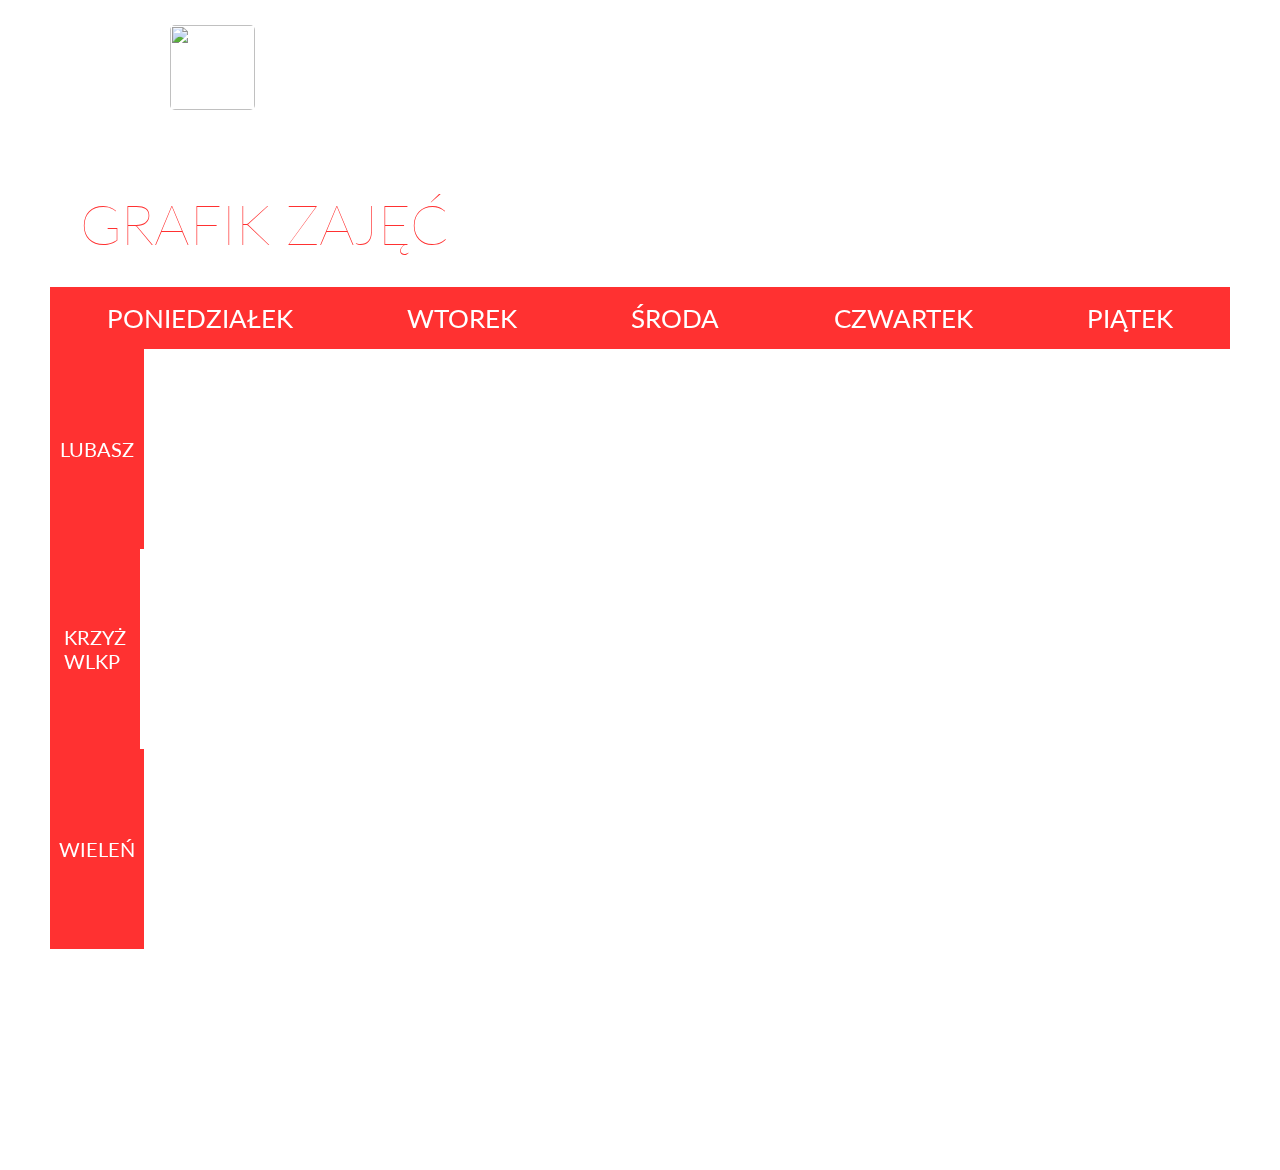
==== grafik-zajec.html @ 1f19d0d8 "Wielkopolska Akademia Sztuk Walki - próba 1" ====
<!DOCTYPE html>
<html lang="pl">
<head>
    <meta charset="UTF-8">
    <title>Wielkopolska Akademia Sztuk Walki</title>
    <meta content="width=device-width, initial-scale=1" name="viewport"/>
    <meta name="keywords" content="Lubasz, GminaLubasz, Śmieszkowo, Czarnków, Trzcianka, Piła, Poznań, Atrakcje, Lubasz, Miasto Czarnków, MMA, kickboxing, karate" />
    <meta name="description" content="OPIS"/>
    <link rel="stylesheet" type="text/css" href="grafik-zajec.css">
    <link rel="icon" href="img/waswlogo.png"/>
    <link rel="preconnect" href="https://fonts.googleapis.com">
    <link rel="preconnect" href="https://fonts.gstatic.com" crossorigin>
    <link href="https://fonts.googleapis.com/css2?family=Lato&display=swap" rel="stylesheet"> 
    <link rel="stylesheet" href="https://cdnjs.cloudflare.com/ajax/libs/font-awesome/6.2.0/css/all.min.css">
    <script src="script.js" defer></script>
    <script defer src="onload.js"></script>
</head>
<body>

    <nav class="navbar">
        <div class="content">
          <div class="logo">
            <img src="img/waswlogo.png">
          </div>
          

          <div class="icon menu-btn menu">
            <i class="fas fa-bars"></i>
          </div>
          <ul class="menu-list">
            
            <div class="icon cancel-btn">
                <i class="fas fa-times"></i>
              </div>
            <li><a href="#team">KADRA</a></li>
            <li><a href="#location">LOKALIZACJA</a></li>
            <li><a href="index.html">STRONA GŁÓWNA</a></li>
            <li><a href="#location">KONTAKT</a></li>
          </ul>
        </div>
      </nav>

    <video autoplay loop muted plays-inline class="background-video">
        <source src="img/dym.mp4" type="video/mp4">
    </video>
   
    <section id="time-spend" class="hidden">


        <div class="big-container">
            
        <h4>GRAFIK ZAJĘĆ</h4>

            <div class="grid-container">
                <ul class="up-table-weekdays">
                    <li class="weekdays-elements">PONIEDZIAŁEK</li>
                    <li class="weekdays-elements">WTOREK</li>
                    <li class="weekdays-elements">ŚRODA</li>
                    <li class="weekdays-elements">CZWARTEK</li>
                    <li class="weekdays-elements">PIĄTEK</li>
                </ul>
            </div>
    
            <div class="first-line-container">
                
                <div class="location-container">LUBASZ</div>
                <ul class="first-line">

                    <li class="full-elements">
                        <div>
                            18:00 -
                            Kickboxing 
                            Grupa młodsza
                        </div>

                        <div>
                            19:00 -
                            Kickboxing 
                            Grupa starsza
                        </div>
                    </li>

                    <li class="clear-elements">
                        
                    </li>

                    <li class="clear-elements"></li>

                    <li class="full-elements">
                        <div>
                            18:00 -
                            Kickboxing 
                            Grupa młodsza
                        </div>

                        <div>
                            19:00 -
                            Kickboxing 
                            Grupa starsza
                        </div>
                    </li>

                    <li class="clear-elements"></li>
                </ul>
            </div>
            
            <div class="second-line-container">
                <div class="location-container">KRZYŻ WLKP</div>
                <ul class="first-line">

                    <li class="clear-elements"></li>

                    <li class="full-elements">
                        <div>
                            16:15 -
                            Karate 
                            Grupa młodsza
                        </div>

                        <div>
                            16:45 -
                            Karate 
                            Grupa starsza
                        </div>

                        <div>
                            18:45 -
                            Kickboxing 
                            Grupa starsza
                        </div>
                    </li>

                    <li class="clear-elements"></li>

                    <li class="clear-elements"></li>

                    <li class="full-elements">
                        <div>
                            16:15 -
                            Karate 
                            Grupa młodsza
                        </div>

                        <div>
                            16:45 -
                            Karate 
                            Grupa starsza
                        </div>

                        <div>
                            18:45 -
                            Kickboxing 
                            Grupa starsza
                        </div>
                    </li>
                </ul>
            </div>

            <div class="three-line-container">
                <div class="location-container">WIELEŃ</div>

                <ul class="first-line">

                    <li class="full-elements">
                        <div>
                            18:00 -
                            Karate 
                            Obie grupy wiekowe
                        </div>
                    </li>

                    <li class="clear-elements"></li>

                    <li class="clear-elements"></li>

                    <li class="full-elements">
                        <div>
                            18:00 - 
                            Karate 
                            Obie grupy wiekowe
                        </div>
                    </li>

                    <li class="clear-elements"></li>
                </ul>
            </div>
        </div>
    </section>
    

    <div class="info-container" class="hidden">
        <span class="info-text">Wszelkie zmiany w grafiku pod numerem telefonu: <br />
            <a href="tel:697048763">697048763</a>
        </span>
    </div>

    <section id="mobile-time-spend" class="hidden">

        <div class="mobile-title-container">
            <h4>GRAFIK ZAJĘĆ</h4>
        </div>
    

        <ul class="mobile-time-days">
            <!-- PONIEDZIAŁEK -->
            <li class="mobile-elements"> 
                <div>
                    <h6 class="days">PONIEDZIAŁEK</h6>
                </div>
                
                <h6 class="location">LUBASZ</h6>

                <div class="section-plans">

                    <div>
                        18:00 
                        Kickboxing 
                        Grupa młodsza
                    </div>
    
                    <div>
                        19:00
                        Kickboxing
                        Grupa starsza
                    </div>
                </div>
                
                <h6 class="location">WIELEŃ</h6>

                <div class="section-plans">
                    <div>
                        18:00 
                        Karate 
                        Obie grupy wiekowe
                    </div>
                </div>
                
            </li>

            <!-- WTOREK -->
            <li class="mobile-elements">
                <div>
                    <h6 class="days">WTOREK</h6>
                </div>

                <h6 class="location">KRZYŻ WIELKOPOLSKI</h6>

                <div class="section-plans">

                    <div>
                        16:15 
                        Karate 
                        Grupa młodsza
                    </div>

                    <div>
                        16:45 
                        Karate 
                        Grupa starsza
                    </div>

                    <div>
                        18:45 
                        Kickboxing
                        Grupa starsza
                    </div>
                </div>
            </li>

            <!-- CZWARTEK -->
            <li class="mobile-elements">
                <div>
                    <h6 class="days">CZWARTEK</h6>
                </div>

                <h6 class="location">LUBASZ</h6>

                <div class="section-plans">
                    
                    <div>
                        18:00 
                        Kickboxing 
                        Grupa młodsza
                    </div>
    
                    <div>
                        19:00
                        Kickboxing 
                        Grupa starsza
                    </div>
                </div>

                <h6 class="location">WIELEŃ</h6>

                <div class="section-plans">
                    <div>
                        18:00 
                        Karate 
                        Obie grupy wiekowe
                    </div>
                </div>
                
            </li>

            <!-- PIĄTEK -->
            <li class="mobile-elements">
                <div>
                    <h6 class="days">PIĄTEK</h6>
                </div>

                
                <h6 class="location">KRZYŻ WIELKOPOLSKI</h6>

                <div class="section-plans">

                    <div>
                        16:15 
                        Karate 
                        Grupa młodsza
                    </div>

                    <div>
                        16:45 
                        Karate 
                        Grupa starsza
                    </div>

                    <div>
                        18:45 
                        Kickboxing 
                        Grupa starsza
                    </div>
                </div>
            </li>
        </ul>
    </section>

    <footer class="hidden">

        <a href="https://www.instagram.com/on.develop" target="_blank">Twórca strony</a>
        <div>
            <a href="" target="_blank"><img src="img/email.png"></a>
            <a href="" target="_blank"><img src="img/youtubelogo.png"></a>
            <a href="" target="_blank"><img src="img/facebooklogo.png"></a>
            <a href="tel:697048763" target="_blank"><img src="img/telephoneicon.png"></a>   
        </div>
    </footer>
    <script>
        const body = document.querySelector("body");
        const navbar = document.querySelector(".navbar");
        const menuBtn = document.querySelector(".menu-btn");
        const cancelBtn = document.querySelector(".cancel-btn");
        menuBtn.onclick = ()=>{
          navbar.classList.add("show");
          menuBtn.classList.add("hide");
          body.classList.add("disabled");
        }
        cancelBtn.onclick = ()=>{
          body.classList.remove("disabled");
          navbar.classList.remove("show");
          menuBtn.classList.remove("hide");
        }
        window.onscroll = ()=>{
          this.scrollY > 20 ? navbar.classList.add("sticky") : navbar.classList.remove("sticky");
        }
      </script>
</body>
</html>
---- grafik-zajec.css ----
@import url('https://fonts.googleapis.com/css2?family=Lato&display=swap');
*{
  margin: 0;
  padding: 0;
  box-sizing: border-box;
  font-family: 'Lato';
}

a{
  text-decoration: none;
}

ul{
    list-style: none;
}

.hidden{
  opacity: 0;
  transition: all 1s;
}

.show{
  opacity: 1;
}

body{
  overflow-x: hidden;
}

/* custom scroll bar */
::-webkit-scrollbar {
    width: 10px;
}
::-webkit-scrollbar-track {
    background: #f1f1f1;
}
::-webkit-scrollbar-thumb {
    background: #888;
}
::selection{
  background: rgb(0,123,255,0.3);
}
.content{
  margin: auto;
  padding: 0 30px;
}
.navbar{
  position: fixed;
  top: 0;
  left: 0;
  width: 100%;
  z-index: 2;
  padding: 25px 0;
  transition: all 0.3s ease;
}
.navbar.sticky{
  background: #FF3131;
  padding: 10px 0;
  position: fixed;
  top: 0;
  left: 0;
  box-shadow: 0px 3px 5px 0px rgba(0,0,0,0.1);
}
.navbar .content{
  display: flex;
  justify-content: space-around;
  align-items: center;
  width: 100%;
  margin: 0;
  padding: 0;
  border: 0;
}
.navbar .logo img{
  width: 85px;
  height: 85px;
  border-radius: 5px;
}
.navbar .menu-list{
  display: inline-flex;
}
.menu-list li{
  list-style: none;
}
.menu-list li a{
  color: #fff;
  font-size: 18px;
  font-weight: 500;
  margin-left: 25px;
  text-decoration: none;
  transition: all 0.3s ease;
}
.menu-list li a:hover{
  color: #000000;
}

.icon{
  color: white;
  font-size: 30px;
  cursor: pointer;
  display: none;
}

.menu-list .cancel-btn{
  position: absolute;
  left: 20px;
  top: 20px;
}

.menu-list .menu-btn{
  position: absolute;
  right: 20px;
  top: 0px;
}

@media (max-width: 868px) {

  .logo{
    display: none;
  }

  .navbar.sticky{
    background-color: transparent;
  }

  .navbar .logo img{
    width: 40px;
    height: 40px;
  }
  
  .icon{
    display: block;
  }

  .menu{
    background-color: #FF3131;
    position: fixed;
    top: 0;
    left: 0;
    width: 50px;
    height: 50px;
    border-radius: 50%;
    margin: 15px;
    display: flex;
    justify-content: center;
    align-items: center;
  }


  body.disabled{
    overflow: hidden;
  }
  .icon.hide{
    display: none;
  }
  .navbar .menu-list{
    position: fixed;
    height: 100%;
    width: 100%;
    max-width: 400px;
    left: -100%;
    top: 0px;
    display: block;
    z-index: 1000;
    padding: 40px 0;
    text-align: center;
    background: #222;
    transition: all 0.3s ease;
  }
  .navbar.show .menu-list{
    left: 0%;
  }
  .navbar .menu-list li{
    margin-top: 45px;
  }
  .navbar .menu-list li a{
    font-size: 23px;
    margin-left: -100%;
    transition: 0.6s cubic-bezier(0.68, -0.55, 0.265, 1.55);
  }
  .navbar.show .menu-list li a{
    margin-left: 0px;
  }
}
@media (max-width: 380px) {
  .navbar .logo a{
    font-size: 27px;
  }
}

.background-video{
    position: fixed;
    right: 0;
    bottom: 0;
    min-width: 100%;
    min-height: 100%;
    z-index: -1;
}

/* GRID STYLE */

#time-spend{
    height: 100%;
    width: 100%;
    display: flex;
    justify-content: center;
    align-items: center;
}

#mobile-time-spend{
    display: none;
}

.big-container h4{
    color: #FF3131;
    display: grid;
    font-size: 56px;
    margin: 180px 20px 20px 20px;
    padding: 10px;
    height: 100%;
    font-weight: 100;
}

.big-container{
    padding: 0px 50px 50px 50px;
    display: grid;
    place-content: center;
    height: 100%;
    width: 100%;
}

.grid-container{
    height: 100%;
    width: 100%;
    display: flex;
    margin: 0;
}

.up-table-weekdays{
    background-color: #FF3131;
    display: flex;
    justify-content: space-around;
    align-items: center;
    width: 100%;
    color: white;
}

.weekdays-elements{
    padding: 15px 0px 15px 0px;
    font-size: 26px;
}

/* ALL LINE */

.first-line-container , .second-line-container , .three-line-container{
    display: flex;
}

.first-line{
    display: flex;
    width: 100%;
}

.location-container{
    display: flex;
    justify-content: center;
    align-items: center;
    background-color: #FF3131;
    color: white;
    font-size: 20px;
    padding: 14px;
    width: 8%;
    height: 200px;
}

.full-elements{
    display: flex;
    flex-wrap: wrap;
    justify-content: center;
    align-items: center;
    color: white;
    border: 2px solid white;
    font-size: 16px;
    height: 100%;
    width: 20%;
}

.full-elements div{
    display: flex;
    flex-wrap: wrap;
    justify-content: center;
    align-items: center;
    width: 100%;
}

.clear-elements{
    width: 20%;
    border: 2px solid white;
}

.info-container{
    width: 100%;
    display: flex;
    justify-content: center;
    align-items: center;
    color: white;
    margin: 20px;
}

.info-text{
    font-size: 26px;
}

.info-text a{
    color: white;
    font-size: 20px;
    padding: 5px;
    display: flex;
    justify-content: center;
    align-items: center;
}

@media(max-width:800px){
    #time-spend{
        display: none;
    }

    .big-container h4{
        display: none;
    }

    .info-container{
        display: none;
    }

    #mobile-time-spend{
        display: grid;
    }

    .mobile-title-container{
        background-color: #FF3131;
        color: #ffffff;
        height: 140px;
        font-size: 30px;
        font-weight: 100;
        padding: 20px;
        display: flex;
        justify-content: flex-start;
        align-items: flex-end;
    }

    .mobile-time-days{
        color: white;
        display: grid;
        width: 100%;
    }

    .mobile-elements{
        border-bottom: solid 2px #FF3131;
    }

    .mobile-elements div{
        width: 100%;
        margin: 12px;
    }

    .days{
        font-size: 22px;
        margin: 8px;
    }

    .location{
        font-size: 22px;
        margin: 20px 5px 10px 20px;
    }

    .section-plans{
        display: flex;
        justify-content: space-between;
        align-items: center;
        flex-wrap: wrap;
        width: 100%;
    }

    .section-plans div{
        width: 100%;
        display: flex;
        justify-content: space-between;
    }

}

/* FOOTER */

footer{
    background-color: #FF3131;
    height: 65px;
    width: 100%;
    overflow: hidden;
    display: flex;
}

footer a{
    color: white;
    height: 100%;
    width: 50%;
    display: flex;
    font-size: 20px;
    margin-left: 15px;
    justify-content: flex-start;
    align-items: center;
    transition: all 0.3 ease-in-out;
}

footer a:hover{
    color: #8E8E8E;
}

footer div{
    display: flex;
    justify-content: flex-end;
    width: 100%;
}

footer div a{
    width: 50px;
    height: 50px;
    margin: 5px;
    overflow: hidden;
}

footer div a img{
    width: 100%;
    height: 100%;
}

@media (max-width: 800px){
  footer a{
    font-size: 10px;
  }

  footer div{
    justify-content: space-around;
    align-items: center;
  }

  footer div a{
    width: 25px;
    height: 25px;
  }
}
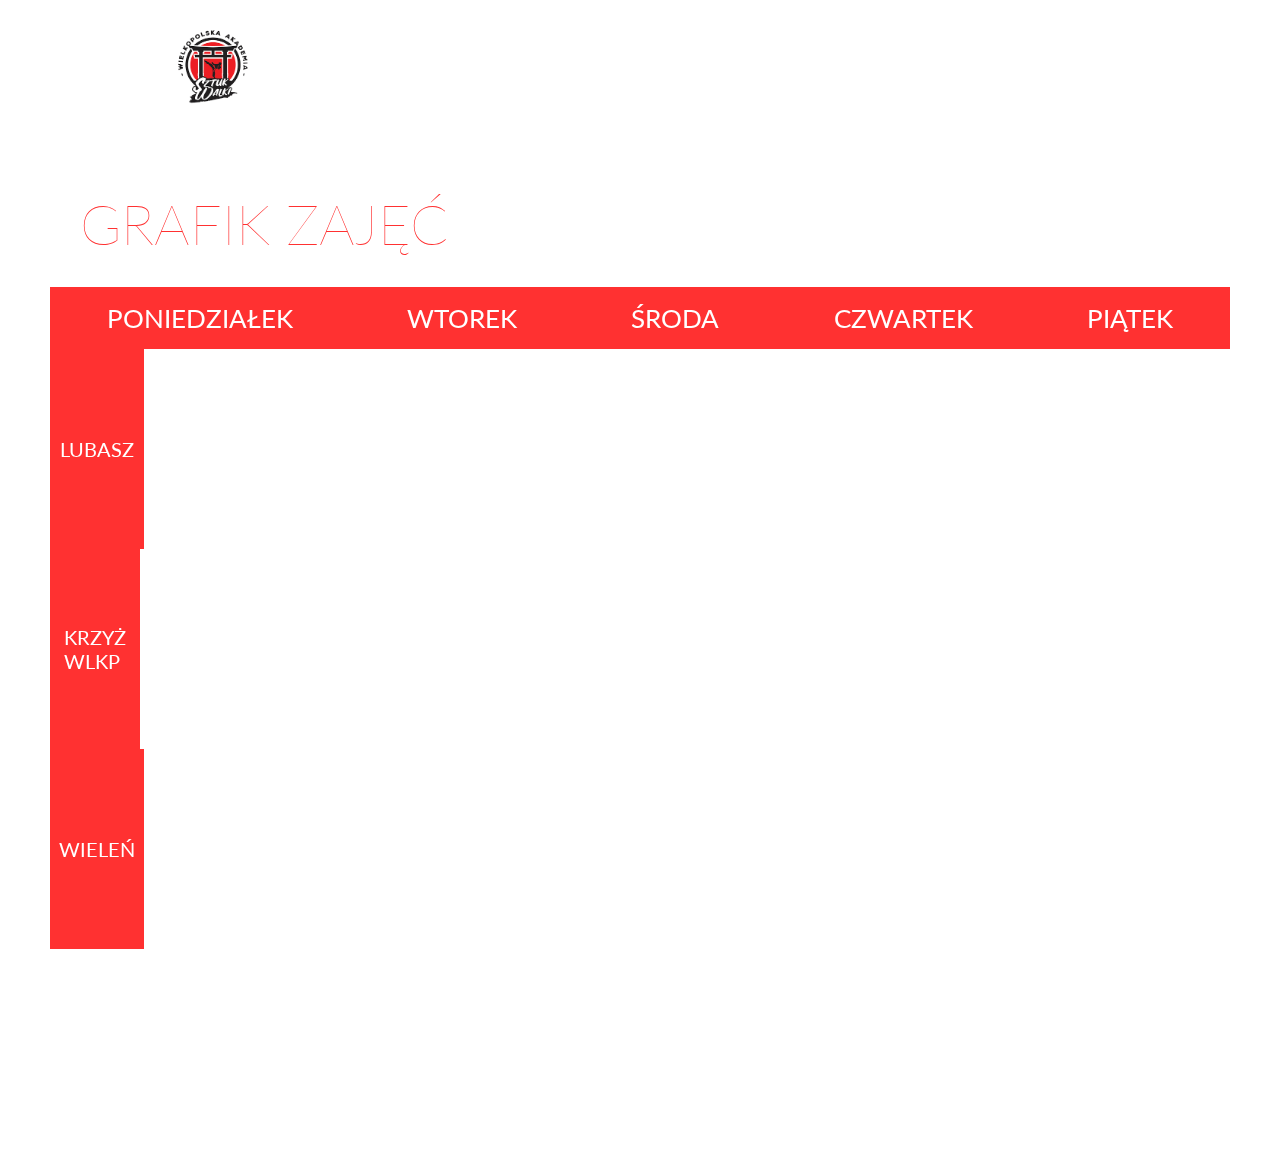
==== commit e303ddce: "Update grafik-zajec.html" ====
--- a/grafik-zajec.html
+++ b/grafik-zajec.html
@@ -20,7 +20,7 @@
     <nav class="navbar">
         <div class="content">
           <div class="logo">
-            <img src="img/waswlogo.png">
+            <img src="waswlogo.png">
           </div>
           
 
@@ -32,16 +32,16 @@
             <div class="icon cancel-btn">
                 <i class="fas fa-times"></i>
               </div>
-            <li><a href="#team">KADRA</a></li>
-            <li><a href="#location">LOKALIZACJA</a></li>
+            <li><a href="index.html#team">KADRA</a></li>
+            <li><a href="index.html#location">LOKALIZACJA</a></li>
             <li><a href="index.html">STRONA GŁÓWNA</a></li>
-            <li><a href="#location">KONTAKT</a></li>
+            <li><a href="index.html#location">KONTAKT</a></li>
           </ul>
         </div>
       </nav>
 
     <video autoplay loop muted plays-inline class="background-video">
-        <source src="img/dym.mp4" type="video/mp4">
+        <source src="dym.mp4" type="video/mp4">
     </video>
    
     <section id="time-spend" class="hidden">
@@ -339,10 +339,10 @@
 
         <a href="https://www.instagram.com/on.develop" target="_blank">Twórca strony</a>
         <div>
-            <a href="" target="_blank"><img src="img/email.png"></a>
-            <a href="" target="_blank"><img src="img/youtubelogo.png"></a>
-            <a href="" target="_blank"><img src="img/facebooklogo.png"></a>
-            <a href="tel:697048763" target="_blank"><img src="img/telephoneicon.png"></a>   
+            <a href="" target="_blank"><img src="email.png"></a>
+            <a href="" target="_blank"><img src="youtubelogo.png"></a>
+            <a href="" target="_blank"><img src="facebooklogo.png"></a>
+            <a href="tel:697048763" target="_blank"><img src="telephoneicon.png"></a>   
         </div>
     </footer>
     <script>
@@ -365,4 +365,4 @@
         }
       </script>
 </body>
-</html>+</html>
